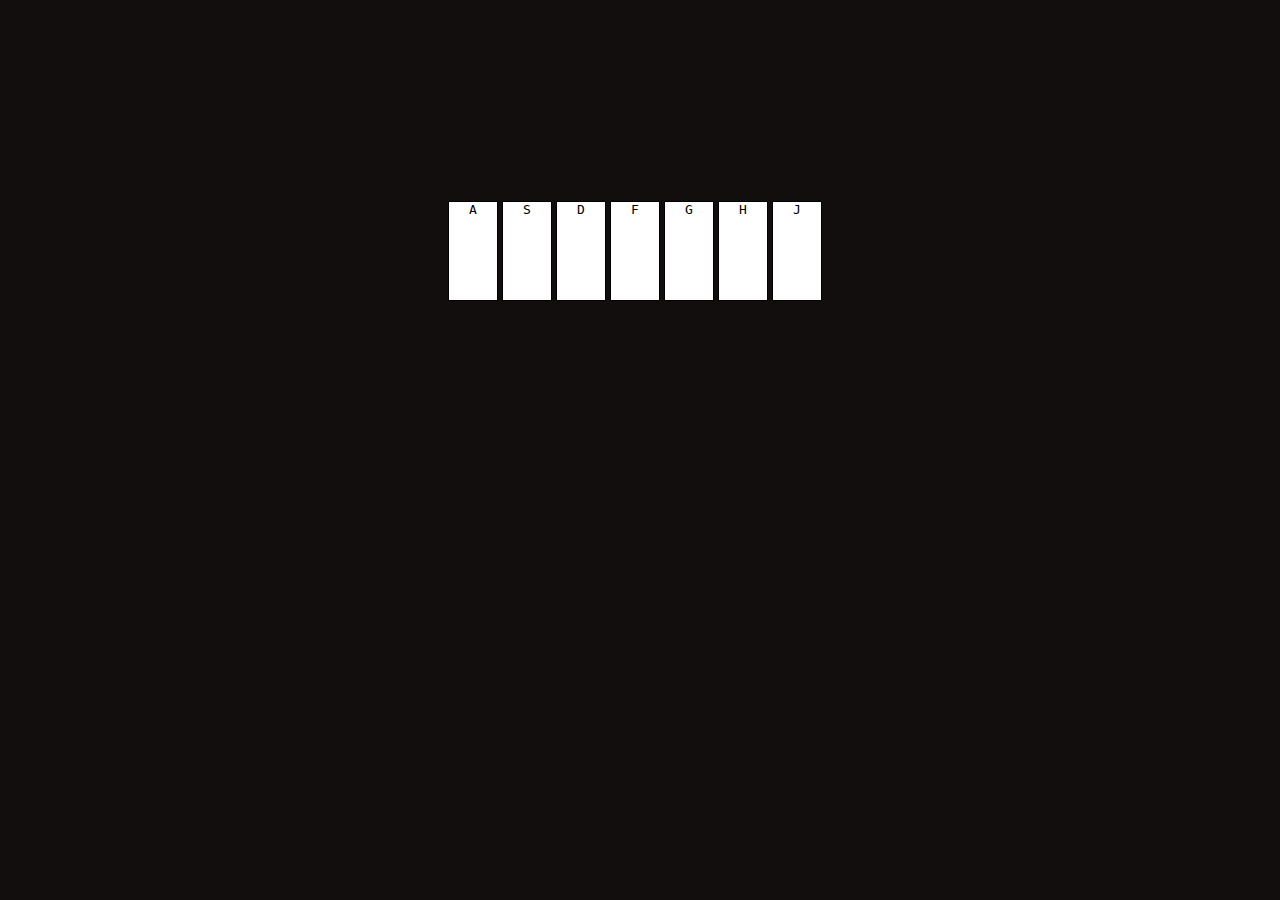
==== Virtual Piano/index.html @ 3ab20d02 "Page styling in Virtual Piano" ====
<!DOCTYPE html>
<html lang="en">
<head>
    <meta charset="UTF-8">
    <meta http-equiv="X-UA-Compatible" content="IE=edge">
    <meta name="viewport" content="width=device-width, initial-scale=1.0">
    <link rel="stylesheet" href="main.css">
    <title>Virtual Piano</title>
</head>
<body>
    <div class="container">
        <kbd>A</kbd>
        <kbd>S</kbd>
        <kbd>D</kbd>
        <kbd>F</kbd>
        <kbd>G</kbd>
        <kbd>H</kbd>
        <kbd>J</kbd>
    </div>
</body>
</html>
---- Virtual Piano/main.css ----
*{
    margin: 0;
    padding: 0;
    box-sizing: border-box;
}
body{
    background-color: rgb(18, 14, 14);
}
.container{
    margin: 200px auto;
    width: 30%;
}
.container kbd{
    display: inline-block;
    height: 100px;
    width: 50px;
    border: 1px solid black;
    background-color: white;
    text-align: center;
    vertical-align: baseline;
    margin-left: 0; 
}
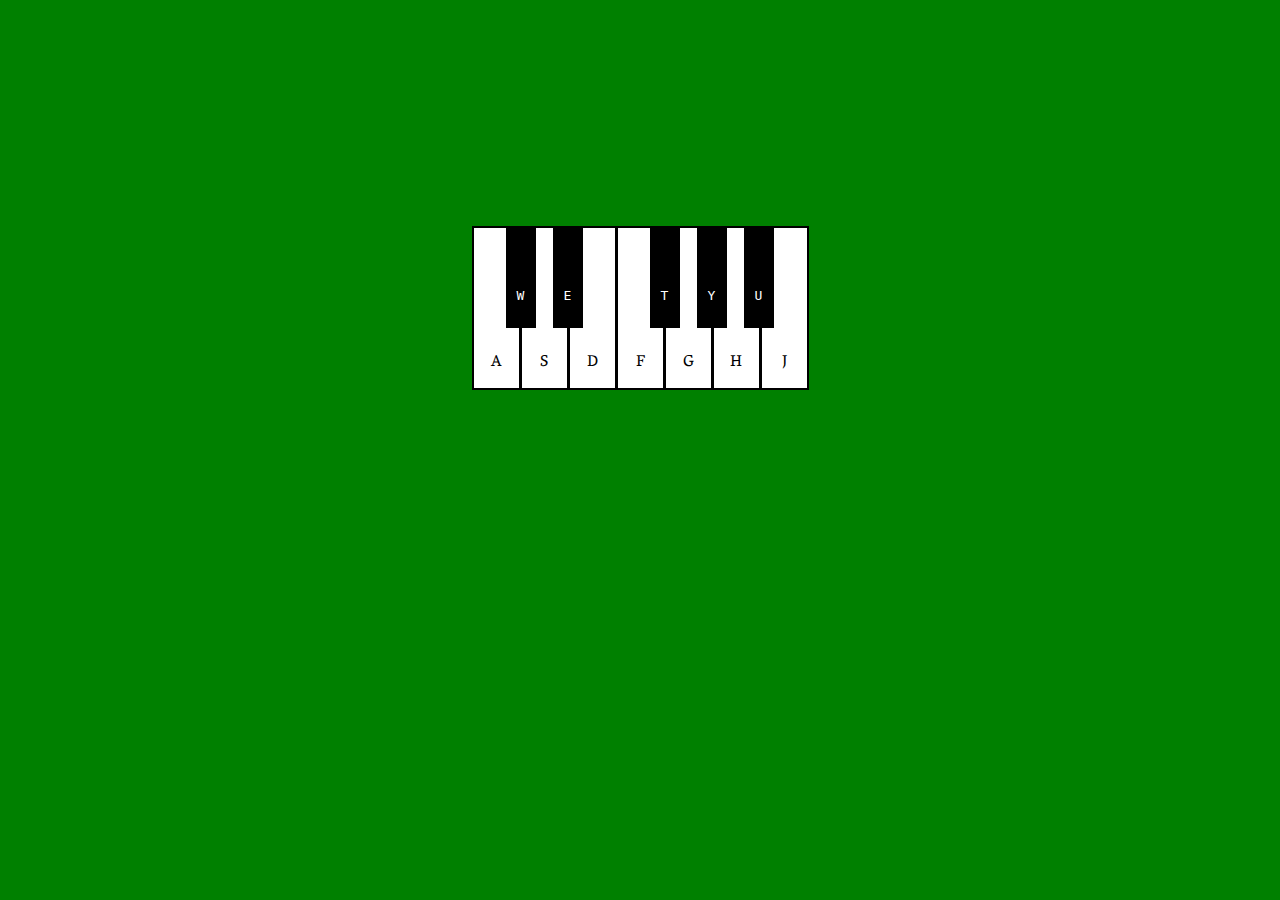
==== commit f78f4163: "done" ====
--- a/Virtual Piano/index.html
+++ b/Virtual Piano/index.html
@@ -1,14 +1,21 @@
 <!DOCTYPE html>
-<html lang="en">
+<html>
 <head>
-    <meta charset="UTF-8">
-    <meta http-equiv="X-UA-Compatible" content="IE=edge">
-    <meta name="viewport" content="width=device-width, initial-scale=1.0">
+    <meta charset="utf-8">
+    <title>Virtual Piano</title>
+    <link href="https://fonts.googleapis.com/css2?family=Vesper+Libre:wght@500&display=swap" rel="stylesheet">
     <link rel="stylesheet" href="main.css">
-    <title>Virtual Piano</title>
 </head>
 <body>
-    <div class="container">
+<div class="container">
+    <div class="black-keys">
+        <kbd>W</kbd>
+        <kbd>E</kbd>
+        <kbd class="spacer">T</kbd>
+        <kbd>Y</kbd>
+        <kbd>U</kbd>
+    </div>
+    <div class="white-keys">
         <kbd>A</kbd>
         <kbd>S</kbd>
         <kbd>D</kbd>
@@ -17,5 +24,8 @@
         <kbd>H</kbd>
         <kbd>J</kbd>
     </div>
+</div>
+
+<script src="main.js"></script>
 </body>
 </html>--- a/Virtual Piano/main.css
+++ b/Virtual Piano/main.css
@@ -1,22 +1,41 @@
-*{
-    margin: 0;
-    padding: 0;
-    box-sizing: border-box;
+.container {
+    margin: auto;
+    margin-top: 10%;
+    width: 335px;
+    padding-left: 8px;
 }
-body{
-    background-color: rgb(18, 14, 14);
+
+kbd {
+    display: inline-block;
+    text-align: center;
 }
-.container{
-    margin: 200px auto;
-    width: 30%;
+
+.white-keys kbd {
+    background-color: white;
+    border: 2px solid black;
+    min-height: 40px;
+    margin-left: -5px;
+    width: 45px;
+    padding-top: 120px;
+    font-family: 'Vesper Libre', serif;
 }
-.container kbd{
-    display: inline-block;
-    height: 100px;
-    width: 50px;
-    border: 1px solid black;
-    background-color: white;
-    text-align: center;
-    vertical-align: baseline;
-    margin-left: 0; 
-}+
+.black-keys kbd {
+    position: relative;
+    background-color: black;
+    min-height: 40px;
+    color: white;
+    left: 29px;
+    top: 102px;
+    width: 30px;
+    margin-right: 13px;
+    padding-top: 60px;
+}
+
+.spacer {
+    margin-left: 50px;
+}
+
+body {
+    background-color: green;
+}
